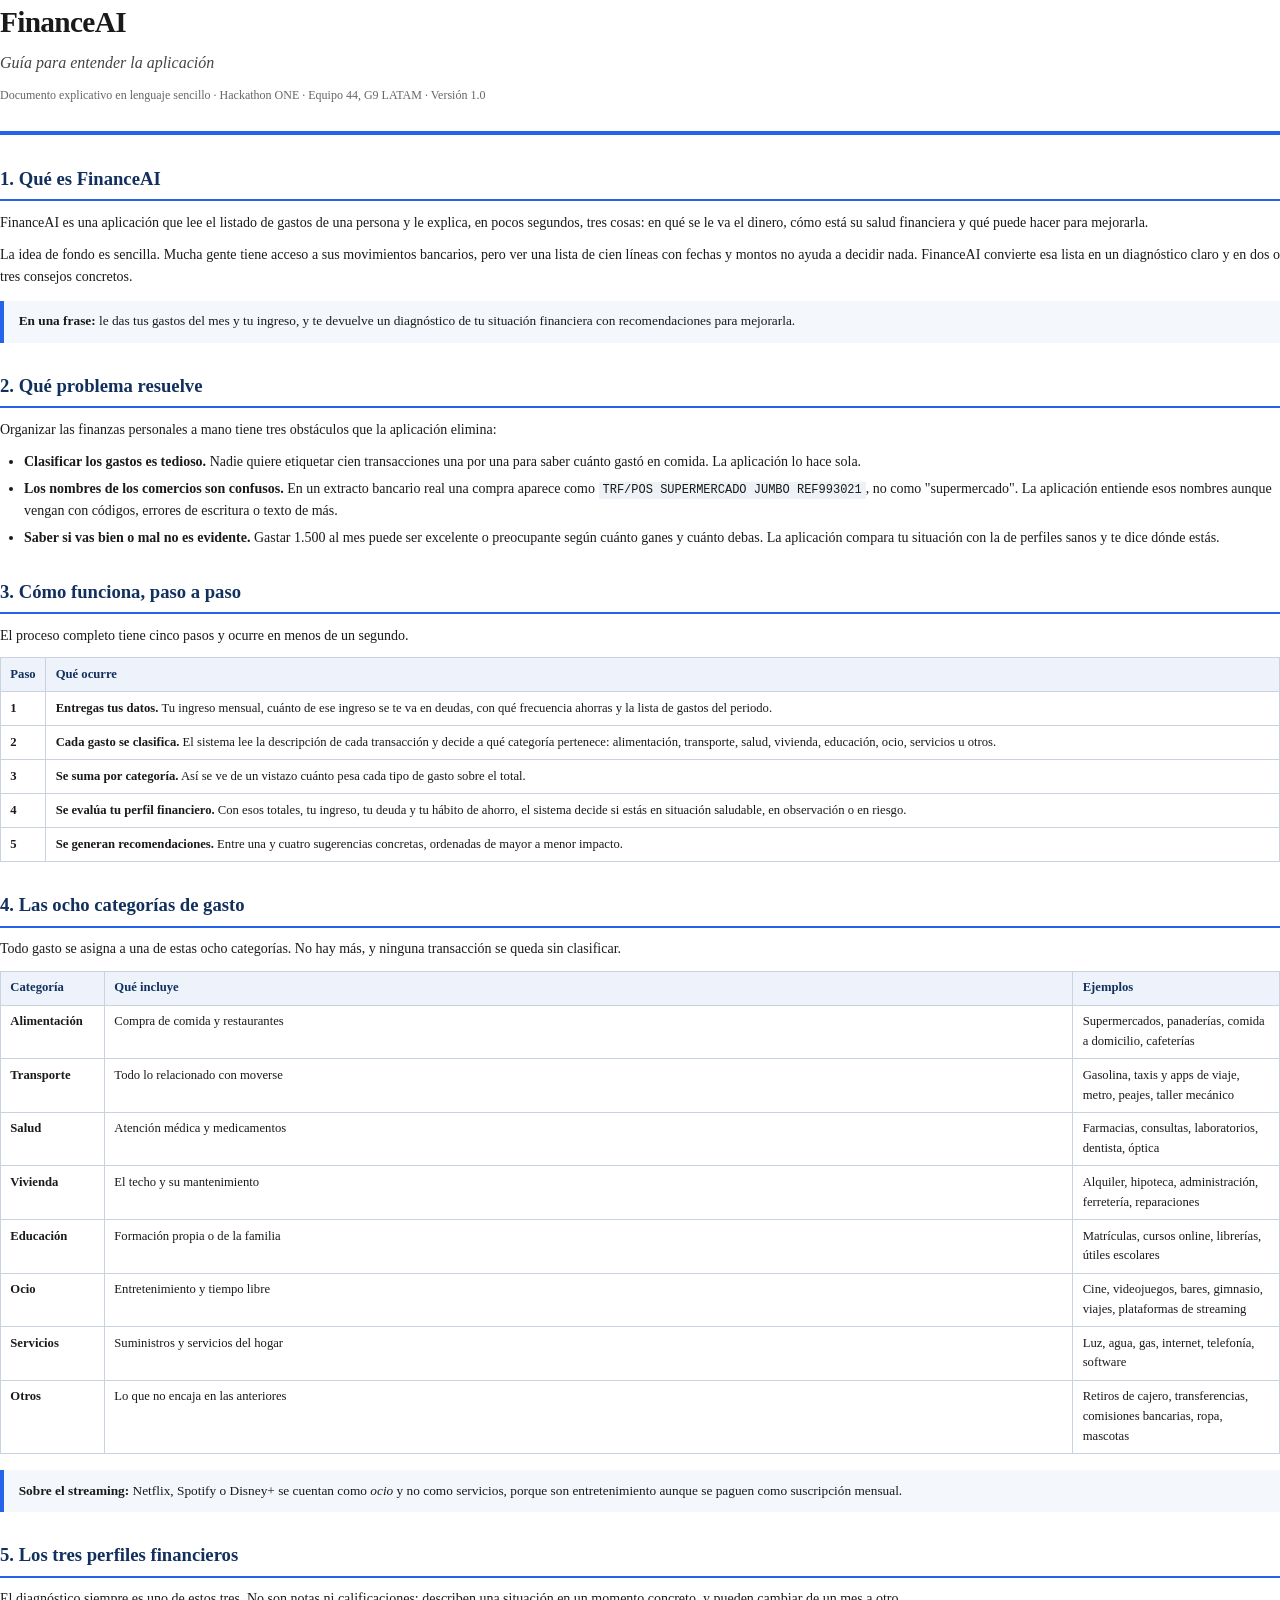
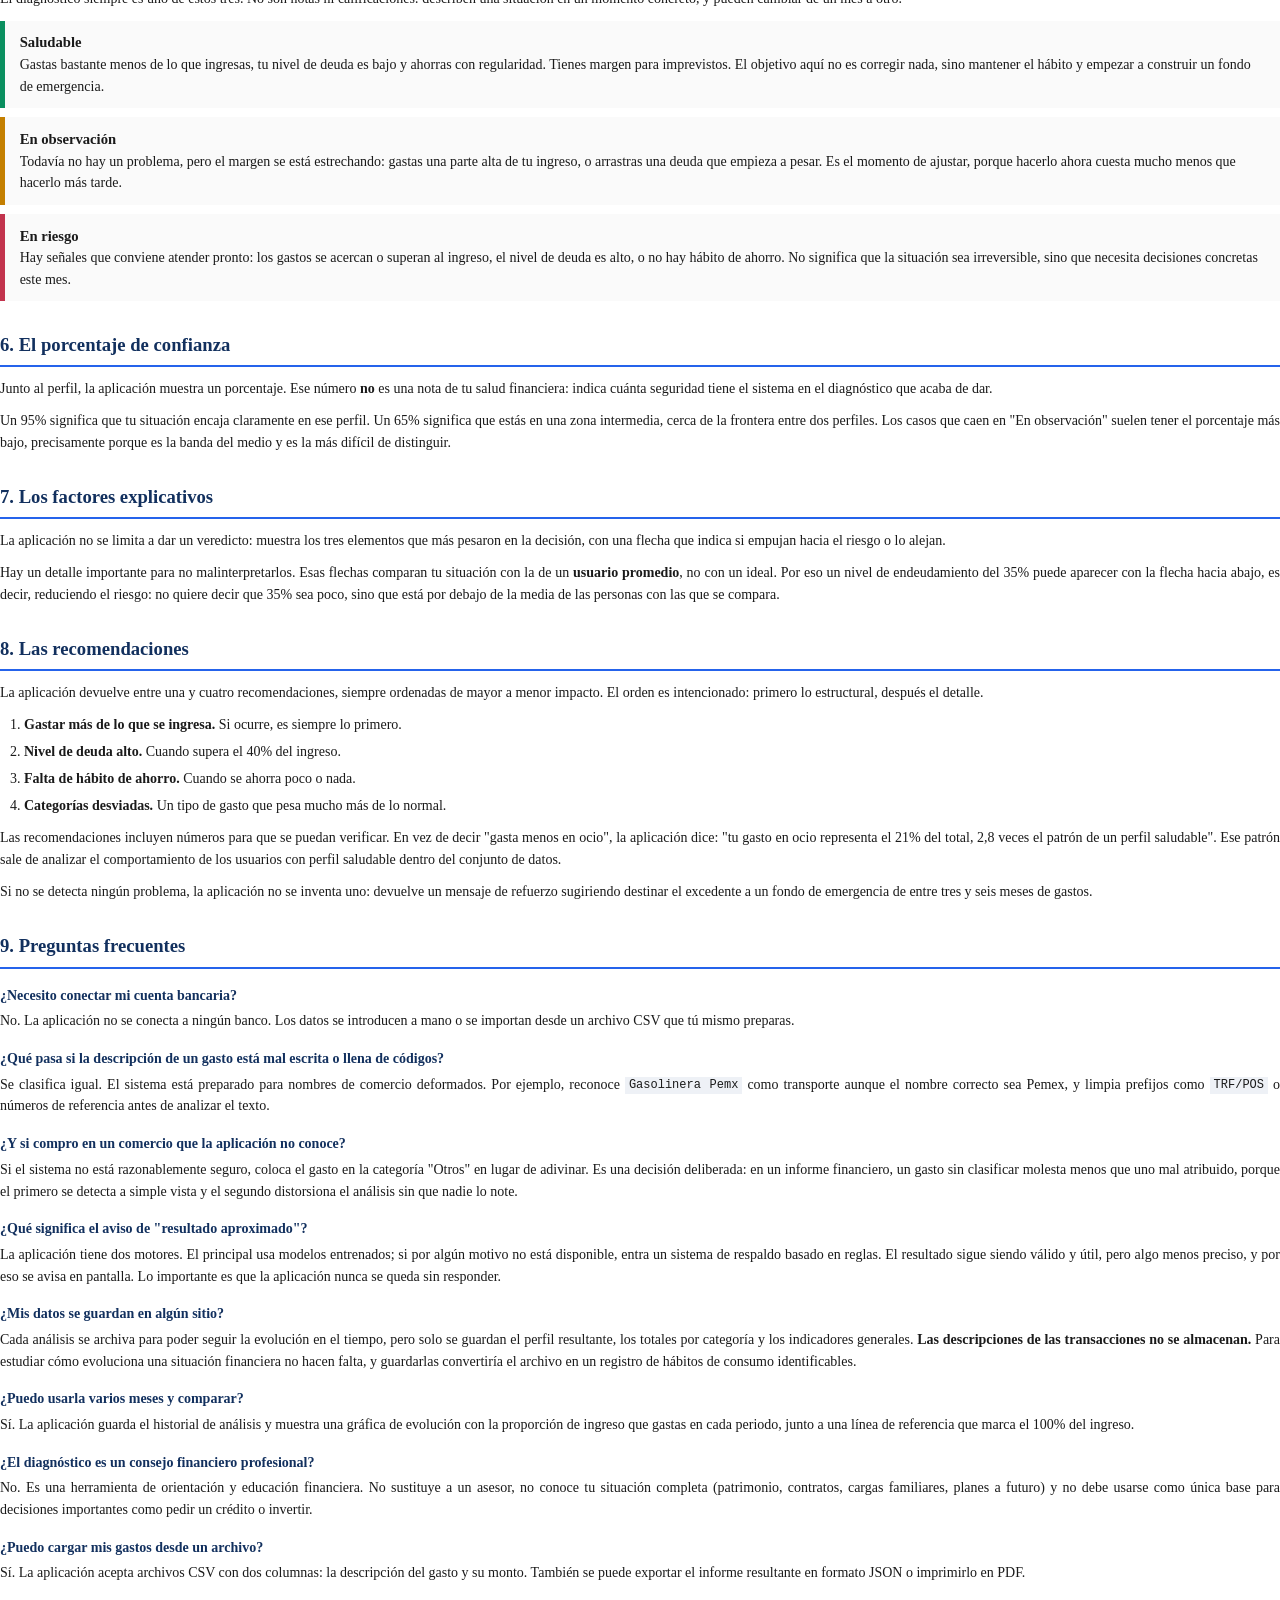
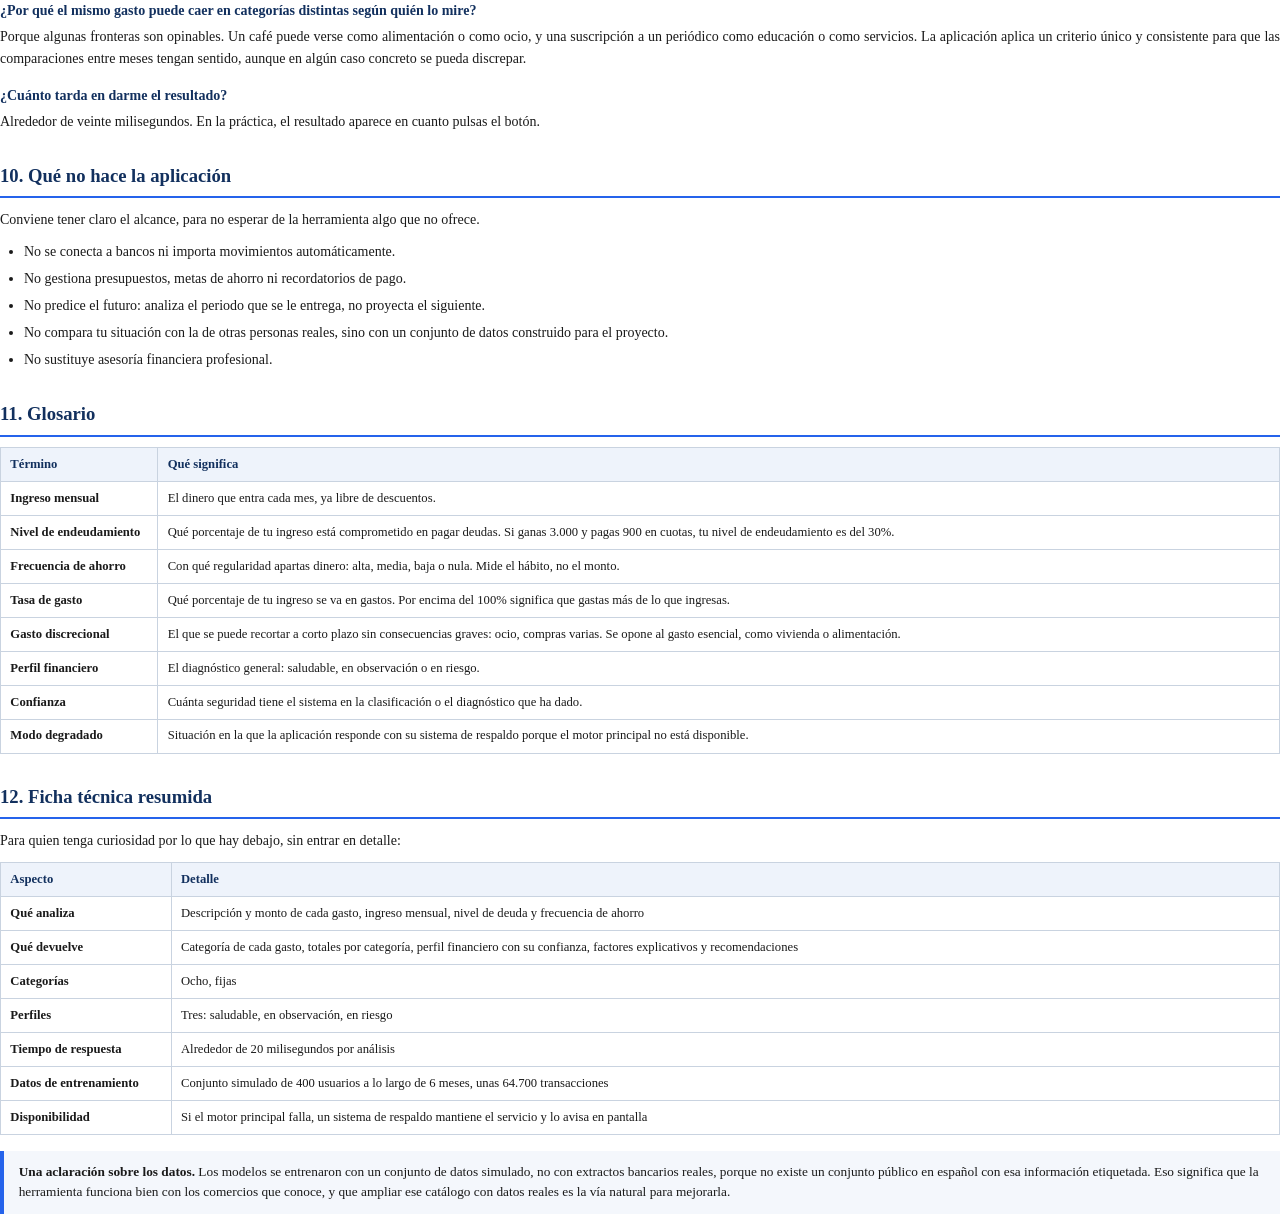
==== docs/guia-usuario.html @ fbb8a193 "Modelos entrenados, endpoint de clasificacion, frontend y documentacion Ciencia de datos - Notebook " ====
<!DOCTYPE html>
<html lang="es">
<head>
<meta charset="UTF-8">
<title>FinanceAI · Guía para entender la aplicación</title>
<style>
  @page { size: A4; margin: 18mm 16mm; }
  * { box-sizing: border-box; }
  body {
    font-family: Georgia, "Times New Roman", serif;
    font-size: 10.5pt; line-height: 1.55; color: #1a1a1a; margin: 0;
  }
  h1 { font-size: 22pt; margin: 0 0 4pt; letter-spacing: -.5pt; }
  h2 {
    font-size: 14pt; margin: 22pt 0 8pt; padding-bottom: 4pt;
    border-bottom: 1.5pt solid #2563eb; color: #12305e; page-break-after: avoid;
  }
  h3 { font-size: 11.5pt; margin: 14pt 0 4pt; color: #12305e; page-break-after: avoid; }
  p { margin: 0 0 8pt; text-align: justify; }
  ul, ol { margin: 0 0 8pt; padding-left: 18pt; }
  li { margin-bottom: 4pt; }
  .portada { border-bottom: 3pt solid #2563eb; padding-bottom: 12pt; margin-bottom: 6pt; }
  .subtitulo { font-size: 12pt; color: #444; margin: 0; font-style: italic; }
  .meta { font-size: 9pt; color: #666; margin-top: 8pt; }
  table { width: 100%; border-collapse: collapse; margin: 8pt 0 12pt; font-size: 9.5pt; }
  th, td { border: .75pt solid #c9d3e0; padding: 5pt 7pt; text-align: left; vertical-align: top; }
  th { background: #eef3fb; font-weight: bold; color: #12305e; }
  .nota {
    background: #f4f7fc; border-left: 3pt solid #2563eb;
    padding: 8pt 11pt; margin: 10pt 0; font-size: 10pt;
  }
  .pregunta { font-weight: bold; color: #12305e; margin: 12pt 0 3pt; page-break-after: avoid; }
  .respuesta { margin: 0 0 8pt; }
  .perfil { padding: 8pt 11pt; margin: 7pt 0; border-left: 4pt solid #999; background: #fafafa; }
  .verde { border-left-color: #0a8f5f; }
  .ambar { border-left-color: #c47f00; }
  .rojo  { border-left-color: #c2334d; }
  .perfil strong { font-size: 11pt; }
  code { font-family: Consolas, monospace; font-size: 9pt; background: #eef1f6; padding: 1pt 3pt; }
  .seccion { page-break-inside: avoid; }
</style>
</head>
<body>

<div class="portada">
  <h1>FinanceAI</h1>
  <p class="subtitulo">Guía para entender la aplicación</p>
  <p class="meta">
    Documento explicativo en lenguaje sencillo · Hackathon ONE · Equipo 44, G9 LATAM · Versión 1.0
  </p>
</div>

<h2>1. Qué es FinanceAI</h2>

<p>
FinanceAI es una aplicación que lee el listado de gastos de una persona y le explica, en pocos
segundos, tres cosas: en qué se le va el dinero, cómo está su salud financiera y qué puede
hacer para mejorarla.
</p>

<p>
La idea de fondo es sencilla. Mucha gente tiene acceso a sus movimientos bancarios, pero ver
una lista de cien líneas con fechas y montos no ayuda a decidir nada. FinanceAI convierte esa
lista en un diagnóstico claro y en dos o tres consejos concretos.
</p>

<div class="nota">
  <strong>En una frase:</strong> le das tus gastos del mes y tu ingreso, y te devuelve un
  diagnóstico de tu situación financiera con recomendaciones para mejorarla.
</div>

<h2>2. Qué problema resuelve</h2>

<p>
Organizar las finanzas personales a mano tiene tres obstáculos que la aplicación elimina:
</p>

<ul>
  <li>
    <strong>Clasificar los gastos es tedioso.</strong> Nadie quiere etiquetar cien
    transacciones una por una para saber cuánto gastó en comida. La aplicación lo hace sola.
  </li>
  <li>
    <strong>Los nombres de los comercios son confusos.</strong> En un extracto bancario real
    una compra aparece como <code>TRF/POS SUPERMERCADO JUMBO REF993021</code>, no como
    "supermercado". La aplicación entiende esos nombres aunque vengan con códigos, errores de
    escritura o texto de más.
  </li>
  <li>
    <strong>Saber si vas bien o mal no es evidente.</strong> Gastar 1.500 al mes puede ser
    excelente o preocupante según cuánto ganes y cuánto debas. La aplicación compara tu
    situación con la de perfiles sanos y te dice dónde estás.
  </li>
</ul>

<h2>3. Cómo funciona, paso a paso</h2>

<p>
El proceso completo tiene cinco pasos y ocurre en menos de un segundo.
</p>

<table>
  <tr>
    <th style="width:34pt">Paso</th>
    <th>Qué ocurre</th>
  </tr>
  <tr>
    <td><strong>1</strong></td>
    <td>
      <strong>Entregas tus datos.</strong> Tu ingreso mensual, cuánto de ese ingreso se te va
      en deudas, con qué frecuencia ahorras y la lista de gastos del periodo.
    </td>
  </tr>
  <tr>
    <td><strong>2</strong></td>
    <td>
      <strong>Cada gasto se clasifica.</strong> El sistema lee la descripción de cada
      transacción y decide a qué categoría pertenece: alimentación, transporte, salud,
      vivienda, educación, ocio, servicios u otros.
    </td>
  </tr>
  <tr>
    <td><strong>3</strong></td>
    <td>
      <strong>Se suma por categoría.</strong> Así se ve de un vistazo cuánto pesa cada tipo de
      gasto sobre el total.
    </td>
  </tr>
  <tr>
    <td><strong>4</strong></td>
    <td>
      <strong>Se evalúa tu perfil financiero.</strong> Con esos totales, tu ingreso, tu deuda y
      tu hábito de ahorro, el sistema decide si estás en situación saludable, en observación o
      en riesgo.
    </td>
  </tr>
  <tr>
    <td><strong>5</strong></td>
    <td>
      <strong>Se generan recomendaciones.</strong> Entre una y cuatro sugerencias concretas,
      ordenadas de mayor a menor impacto.
    </td>
  </tr>
</table>

<h2>4. Las ocho categorías de gasto</h2>

<p>
Todo gasto se asigna a una de estas ocho categorías. No hay más, y ninguna transacción se
queda sin clasificar.
</p>

<table>
  <tr>
    <th style="width:78pt">Categoría</th>
    <th>Qué incluye</th>
    <th style="width:155pt">Ejemplos</th>
  </tr>
  <tr>
    <td><strong>Alimentación</strong></td>
    <td>Compra de comida y restaurantes</td>
    <td>Supermercados, panaderías, comida a domicilio, cafeterías</td>
  </tr>
  <tr>
    <td><strong>Transporte</strong></td>
    <td>Todo lo relacionado con moverse</td>
    <td>Gasolina, taxis y apps de viaje, metro, peajes, taller mecánico</td>
  </tr>
  <tr>
    <td><strong>Salud</strong></td>
    <td>Atención médica y medicamentos</td>
    <td>Farmacias, consultas, laboratorios, dentista, óptica</td>
  </tr>
  <tr>
    <td><strong>Vivienda</strong></td>
    <td>El techo y su mantenimiento</td>
    <td>Alquiler, hipoteca, administración, ferretería, reparaciones</td>
  </tr>
  <tr>
    <td><strong>Educación</strong></td>
    <td>Formación propia o de la familia</td>
    <td>Matrículas, cursos online, librerías, útiles escolares</td>
  </tr>
  <tr>
    <td><strong>Ocio</strong></td>
    <td>Entretenimiento y tiempo libre</td>
    <td>Cine, videojuegos, bares, gimnasio, viajes, plataformas de streaming</td>
  </tr>
  <tr>
    <td><strong>Servicios</strong></td>
    <td>Suministros y servicios del hogar</td>
    <td>Luz, agua, gas, internet, telefonía, software</td>
  </tr>
  <tr>
    <td><strong>Otros</strong></td>
    <td>Lo que no encaja en las anteriores</td>
    <td>Retiros de cajero, transferencias, comisiones bancarias, ropa, mascotas</td>
  </tr>
</table>

<div class="nota">
  <strong>Sobre el streaming:</strong> Netflix, Spotify o Disney+ se cuentan como
  <em>ocio</em> y no como servicios, porque son entretenimiento aunque se paguen como
  suscripción mensual.
</div>

<h2>5. Los tres perfiles financieros</h2>

<p>
El diagnóstico siempre es uno de estos tres. No son notas ni calificaciones: describen una
situación en un momento concreto, y pueden cambiar de un mes a otro.
</p>

<div class="perfil verde">
  <strong>Saludable</strong><br>
  Gastas bastante menos de lo que ingresas, tu nivel de deuda es bajo y ahorras con
  regularidad. Tienes margen para imprevistos. El objetivo aquí no es corregir nada, sino
  mantener el hábito y empezar a construir un fondo de emergencia.
</div>

<div class="perfil ambar">
  <strong>En observación</strong><br>
  Todavía no hay un problema, pero el margen se está estrechando: gastas una parte alta de tu
  ingreso, o arrastras una deuda que empieza a pesar. Es el momento de ajustar, porque hacerlo
  ahora cuesta mucho menos que hacerlo más tarde.
</div>

<div class="perfil rojo">
  <strong>En riesgo</strong><br>
  Hay señales que conviene atender pronto: los gastos se acercan o superan al ingreso, el nivel
  de deuda es alto, o no hay hábito de ahorro. No significa que la situación sea irreversible,
  sino que necesita decisiones concretas este mes.
</div>

<h2>6. El porcentaje de confianza</h2>

<p>
Junto al perfil, la aplicación muestra un porcentaje. Ese número <strong>no</strong> es una
nota de tu salud financiera: indica cuánta seguridad tiene el sistema en el diagnóstico que
acaba de dar.
</p>

<p>
Un 95% significa que tu situación encaja claramente en ese perfil. Un 65% significa que estás
en una zona intermedia, cerca de la frontera entre dos perfiles. Los casos que caen en
"En observación" suelen tener el porcentaje más bajo, precisamente porque es la banda del
medio y es la más difícil de distinguir.
</p>

<h2>7. Los factores explicativos</h2>

<p>
La aplicación no se limita a dar un veredicto: muestra los tres elementos que más pesaron en
la decisión, con una flecha que indica si empujan hacia el riesgo o lo alejan.
</p>

<p>
Hay un detalle importante para no malinterpretarlos. Esas flechas comparan tu situación con la
de un <strong>usuario promedio</strong>, no con un ideal. Por eso un nivel de endeudamiento del
35% puede aparecer con la flecha hacia abajo, es decir, reduciendo el riesgo: no quiere decir
que 35% sea poco, sino que está por debajo de la media de las personas con las que se compara.
</p>

<h2>8. Las recomendaciones</h2>

<p>
La aplicación devuelve entre una y cuatro recomendaciones, siempre ordenadas de mayor a menor
impacto. El orden es intencionado: primero lo estructural, después el detalle.
</p>

<ol>
  <li><strong>Gastar más de lo que se ingresa.</strong> Si ocurre, es siempre lo primero.</li>
  <li><strong>Nivel de deuda alto.</strong> Cuando supera el 40% del ingreso.</li>
  <li><strong>Falta de hábito de ahorro.</strong> Cuando se ahorra poco o nada.</li>
  <li><strong>Categorías desviadas.</strong> Un tipo de gasto que pesa mucho más de lo normal.</li>
</ol>

<p>
Las recomendaciones incluyen números para que se puedan verificar. En vez de decir "gasta
menos en ocio", la aplicación dice: "tu gasto en ocio representa el 21% del total, 2,8 veces el
patrón de un perfil saludable". Ese patrón sale de analizar el comportamiento de los usuarios
con perfil saludable dentro del conjunto de datos.
</p>

<p>
Si no se detecta ningún problema, la aplicación no se inventa uno: devuelve un mensaje de
refuerzo sugiriendo destinar el excedente a un fondo de emergencia de entre tres y seis meses
de gastos.
</p>

<h2>9. Preguntas frecuentes</h2>

<div class="seccion">
<p class="pregunta">¿Necesito conectar mi cuenta bancaria?</p>
<p class="respuesta">
No. La aplicación no se conecta a ningún banco. Los datos se introducen a mano o se importan
desde un archivo CSV que tú mismo preparas.
</p>
</div>

<div class="seccion">
<p class="pregunta">¿Qué pasa si la descripción de un gasto está mal escrita o llena de códigos?</p>
<p class="respuesta">
Se clasifica igual. El sistema está preparado para nombres de comercio deformados. Por ejemplo,
reconoce <code>Gasolinera Pemx</code> como transporte aunque el nombre correcto sea Pemex, y
limpia prefijos como <code>TRF/POS</code> o números de referencia antes de analizar el texto.
</p>
</div>

<div class="seccion">
<p class="pregunta">¿Y si compro en un comercio que la aplicación no conoce?</p>
<p class="respuesta">
Si el sistema no está razonablemente seguro, coloca el gasto en la categoría "Otros" en lugar
de adivinar. Es una decisión deliberada: en un informe financiero, un gasto sin clasificar
molesta menos que uno mal atribuido, porque el primero se detecta a simple vista y el segundo
distorsiona el análisis sin que nadie lo note.
</p>
</div>

<div class="seccion">
<p class="pregunta">¿Qué significa el aviso de "resultado aproximado"?</p>
<p class="respuesta">
La aplicación tiene dos motores. El principal usa modelos entrenados; si por algún motivo no
está disponible, entra un sistema de respaldo basado en reglas. El resultado sigue siendo
válido y útil, pero algo menos preciso, y por eso se avisa en pantalla. Lo importante es que la
aplicación nunca se queda sin responder.
</p>
</div>

<div class="seccion">
<p class="pregunta">¿Mis datos se guardan en algún sitio?</p>
<p class="respuesta">
Cada análisis se archiva para poder seguir la evolución en el tiempo, pero solo se guardan el
perfil resultante, los totales por categoría y los indicadores generales.
<strong>Las descripciones de las transacciones no se almacenan.</strong> Para estudiar cómo
evoluciona una situación financiera no hacen falta, y guardarlas convertiría el archivo en un
registro de hábitos de consumo identificables.
</p>
</div>

<div class="seccion">
<p class="pregunta">¿Puedo usarla varios meses y comparar?</p>
<p class="respuesta">
Sí. La aplicación guarda el historial de análisis y muestra una gráfica de evolución con la
proporción de ingreso que gastas en cada periodo, junto a una línea de referencia que marca el
100% del ingreso.
</p>
</div>

<div class="seccion">
<p class="pregunta">¿El diagnóstico es un consejo financiero profesional?</p>
<p class="respuesta">
No. Es una herramienta de orientación y educación financiera. No sustituye a un asesor, no
conoce tu situación completa (patrimonio, contratos, cargas familiares, planes a futuro) y no
debe usarse como única base para decisiones importantes como pedir un crédito o invertir.
</p>
</div>

<div class="seccion">
<p class="pregunta">¿Puedo cargar mis gastos desde un archivo?</p>
<p class="respuesta">
Sí. La aplicación acepta archivos CSV con dos columnas: la descripción del gasto y su monto.
También se puede exportar el informe resultante en formato JSON o imprimirlo en PDF.
</p>
</div>

<div class="seccion">
<p class="pregunta">¿Por qué el mismo gasto puede caer en categorías distintas según quién lo mire?</p>
<p class="respuesta">
Porque algunas fronteras son opinables. Un café puede verse como alimentación o como ocio, y
una suscripción a un periódico como educación o como servicios. La aplicación aplica un
criterio único y consistente para que las comparaciones entre meses tengan sentido, aunque en
algún caso concreto se pueda discrepar.
</p>
</div>

<div class="seccion">
<p class="pregunta">¿Cuánto tarda en darme el resultado?</p>
<p class="respuesta">
Alrededor de veinte milisegundos. En la práctica, el resultado aparece en cuanto pulsas el
botón.
</p>
</div>

<h2>10. Qué no hace la aplicación</h2>

<p>
Conviene tener claro el alcance, para no esperar de la herramienta algo que no ofrece.
</p>

<ul>
  <li>No se conecta a bancos ni importa movimientos automáticamente.</li>
  <li>No gestiona presupuestos, metas de ahorro ni recordatorios de pago.</li>
  <li>No predice el futuro: analiza el periodo que se le entrega, no proyecta el siguiente.</li>
  <li>No compara tu situación con la de otras personas reales, sino con un conjunto de datos
      construido para el proyecto.</li>
  <li>No sustituye asesoría financiera profesional.</li>
</ul>

<h2>11. Glosario</h2>

<table>
  <tr><th style="width:118pt">Término</th><th>Qué significa</th></tr>
  <tr>
    <td><strong>Ingreso mensual</strong></td>
    <td>El dinero que entra cada mes, ya libre de descuentos.</td>
  </tr>
  <tr>
    <td><strong>Nivel de endeudamiento</strong></td>
    <td>Qué porcentaje de tu ingreso está comprometido en pagar deudas. Si ganas 3.000 y pagas
        900 en cuotas, tu nivel de endeudamiento es del 30%.</td>
  </tr>
  <tr>
    <td><strong>Frecuencia de ahorro</strong></td>
    <td>Con qué regularidad apartas dinero: alta, media, baja o nula. Mide el hábito, no el
        monto.</td>
  </tr>
  <tr>
    <td><strong>Tasa de gasto</strong></td>
    <td>Qué porcentaje de tu ingreso se va en gastos. Por encima del 100% significa que gastas
        más de lo que ingresas.</td>
  </tr>
  <tr>
    <td><strong>Gasto discrecional</strong></td>
    <td>El que se puede recortar a corto plazo sin consecuencias graves: ocio, compras varias.
        Se opone al gasto esencial, como vivienda o alimentación.</td>
  </tr>
  <tr>
    <td><strong>Perfil financiero</strong></td>
    <td>El diagnóstico general: saludable, en observación o en riesgo.</td>
  </tr>
  <tr>
    <td><strong>Confianza</strong></td>
    <td>Cuánta seguridad tiene el sistema en la clasificación o el diagnóstico que ha dado.</td>
  </tr>
  <tr>
    <td><strong>Modo degradado</strong></td>
    <td>Situación en la que la aplicación responde con su sistema de respaldo porque el motor
        principal no está disponible.</td>
  </tr>
</table>

<h2>12. Ficha técnica resumida</h2>

<p>
Para quien tenga curiosidad por lo que hay debajo, sin entrar en detalle:
</p>

<table>
  <tr><th style="width:128pt">Aspecto</th><th>Detalle</th></tr>
  <tr><td><strong>Qué analiza</strong></td>
      <td>Descripción y monto de cada gasto, ingreso mensual, nivel de deuda y frecuencia de ahorro</td></tr>
  <tr><td><strong>Qué devuelve</strong></td>
      <td>Categoría de cada gasto, totales por categoría, perfil financiero con su confianza,
          factores explicativos y recomendaciones</td></tr>
  <tr><td><strong>Categorías</strong></td>
      <td>Ocho, fijas</td></tr>
  <tr><td><strong>Perfiles</strong></td>
      <td>Tres: saludable, en observación, en riesgo</td></tr>
  <tr><td><strong>Tiempo de respuesta</strong></td>
      <td>Alrededor de 20 milisegundos por análisis</td></tr>
  <tr><td><strong>Datos de entrenamiento</strong></td>
      <td>Conjunto simulado de 400 usuarios a lo largo de 6 meses, unas 64.700 transacciones</td></tr>
  <tr><td><strong>Disponibilidad</strong></td>
      <td>Si el motor principal falla, un sistema de respaldo mantiene el servicio y lo avisa en
          pantalla</td></tr>
</table>

<div class="nota">
  <strong>Una aclaración sobre los datos.</strong> Los modelos se entrenaron con un conjunto de
  datos simulado, no con extractos bancarios reales, porque no existe un conjunto público en
  español con esa información etiquetada. Eso significa que la herramienta funciona bien con los
  comercios que conoce, y que ampliar ese catálogo con datos reales es la vía natural para
  mejorarla.
</div>

</body>
</html>
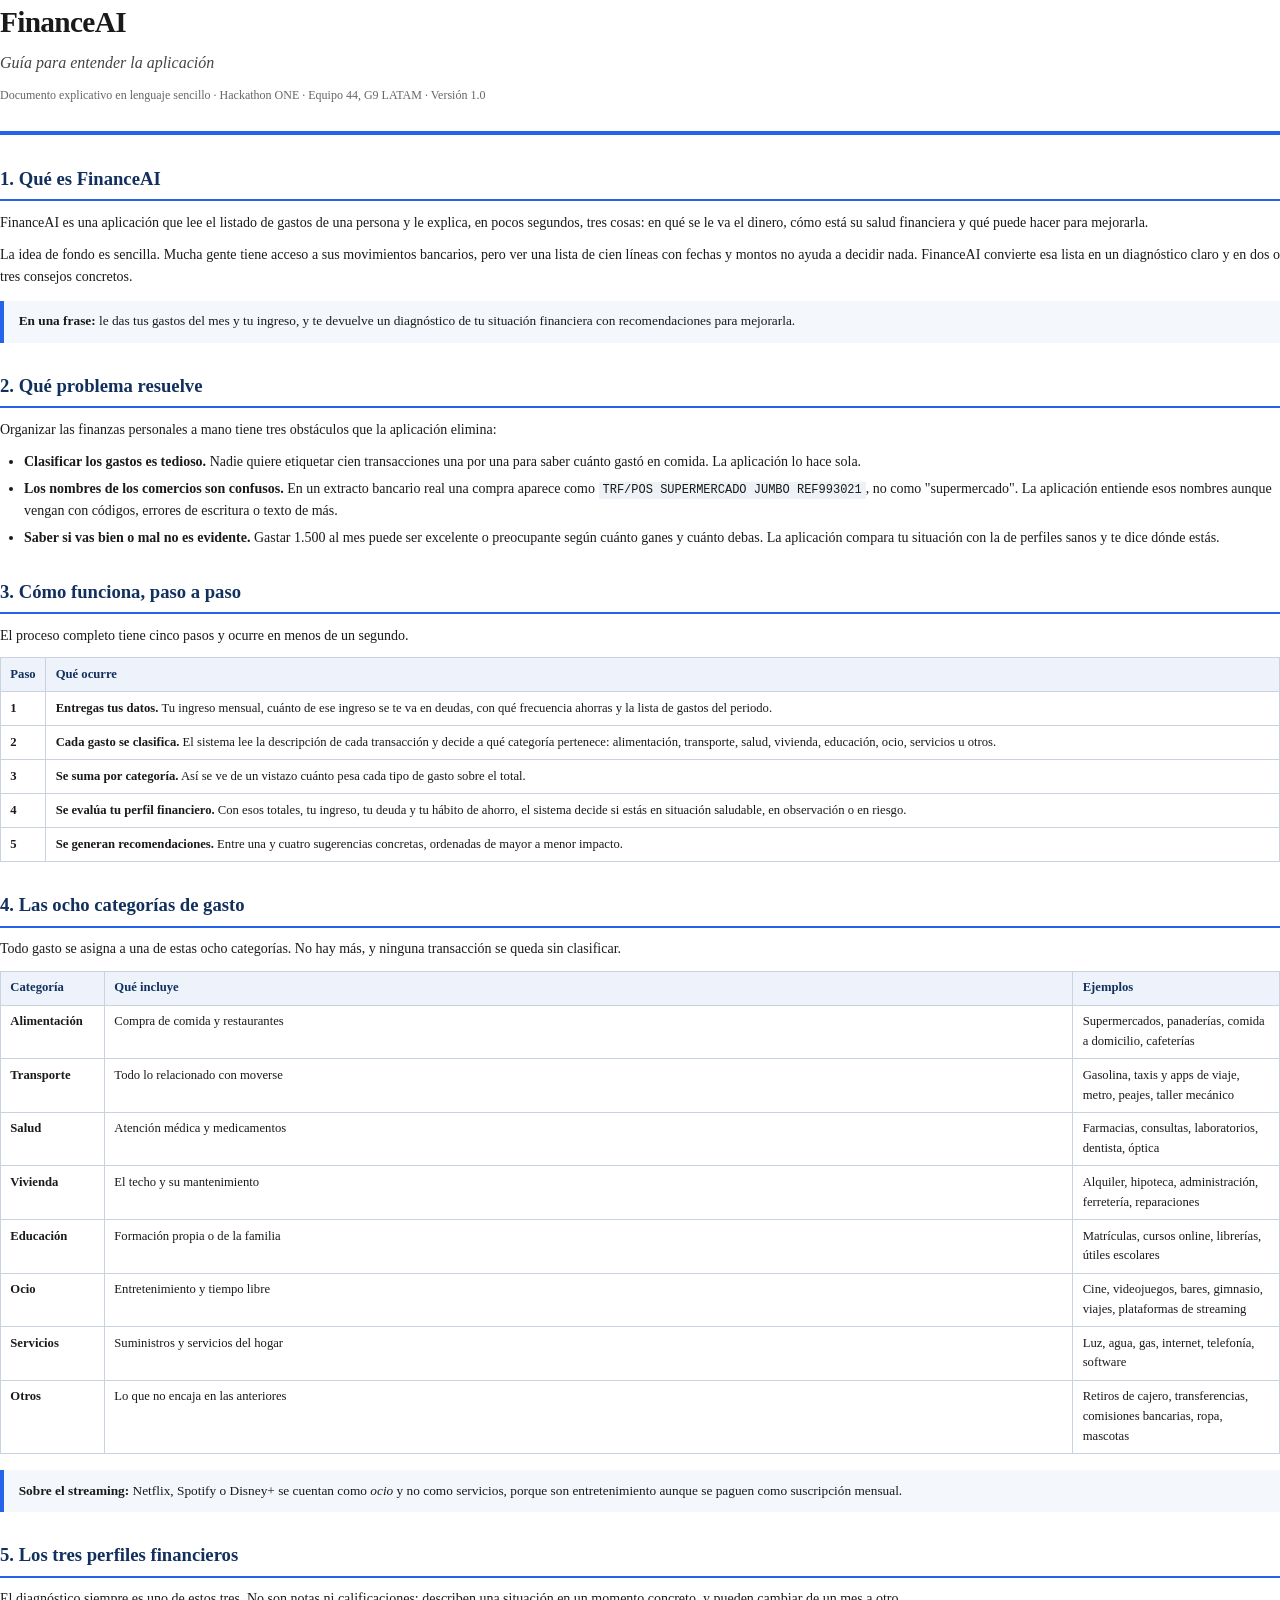
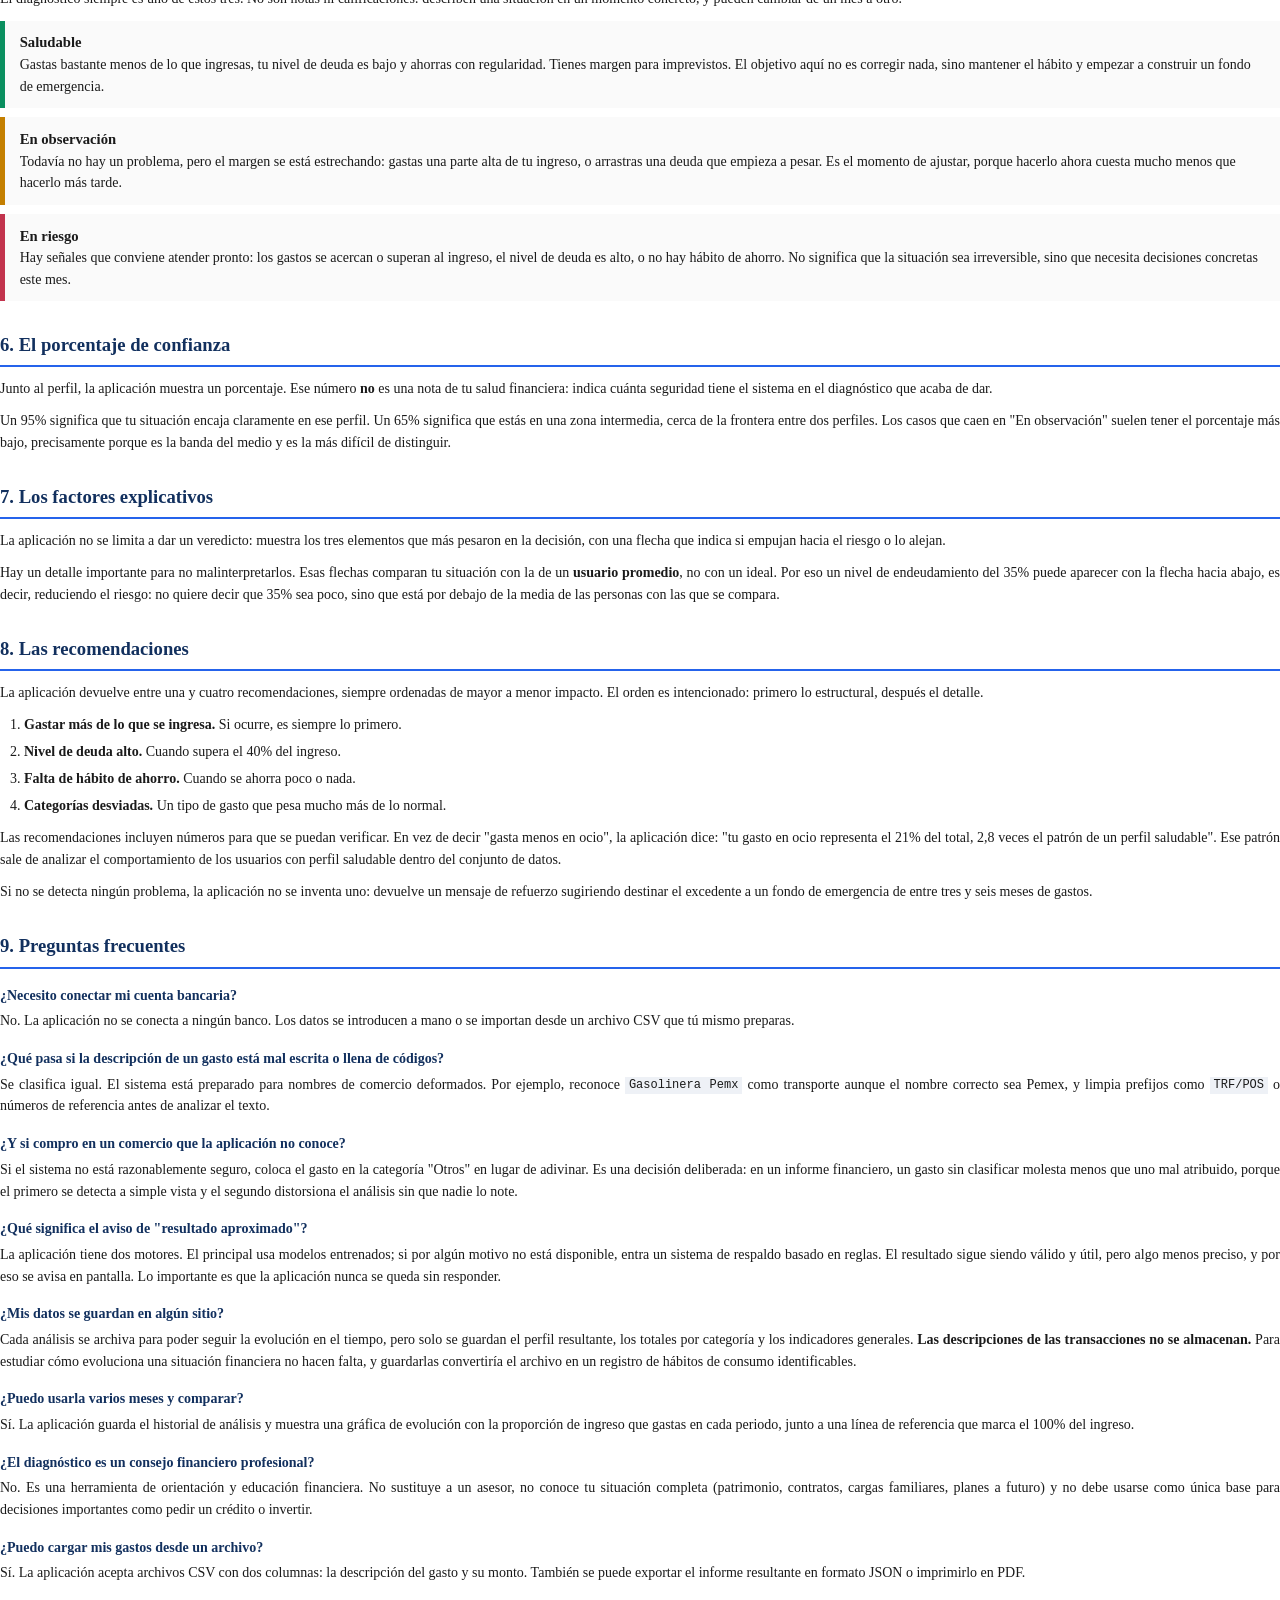
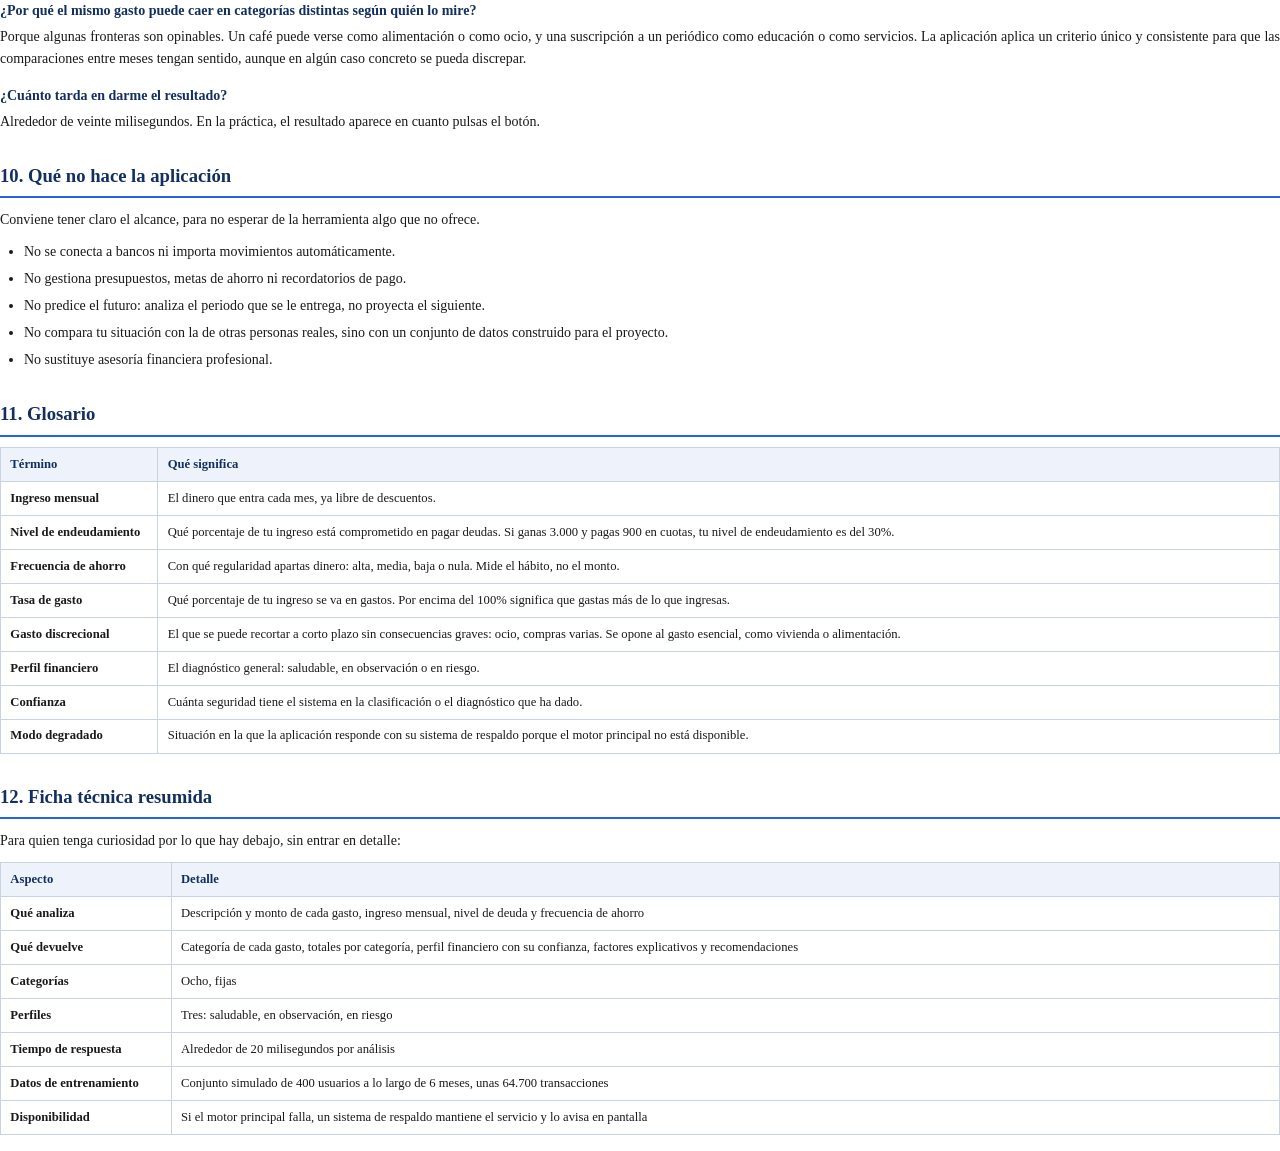
==== commit 06aaa4a2: "Guia de usuario: se retira la nota final sobre el origen de los datos" ====
--- a/docs/guia-usuario.html
+++ b/docs/guia-usuario.html
@@ -466,13 +466,5 @@
           pantalla</td></tr>
 </table>
 
-<div class="nota">
-  <strong>Una aclaración sobre los datos.</strong> Los modelos se entrenaron con un conjunto de
-  datos simulado, no con extractos bancarios reales, porque no existe un conjunto público en
-  español con esa información etiquetada. Eso significa que la herramienta funciona bien con los
-  comercios que conoce, y que ampliar ese catálogo con datos reales es la vía natural para
-  mejorarla.
-</div>
-
 </body>
 </html>
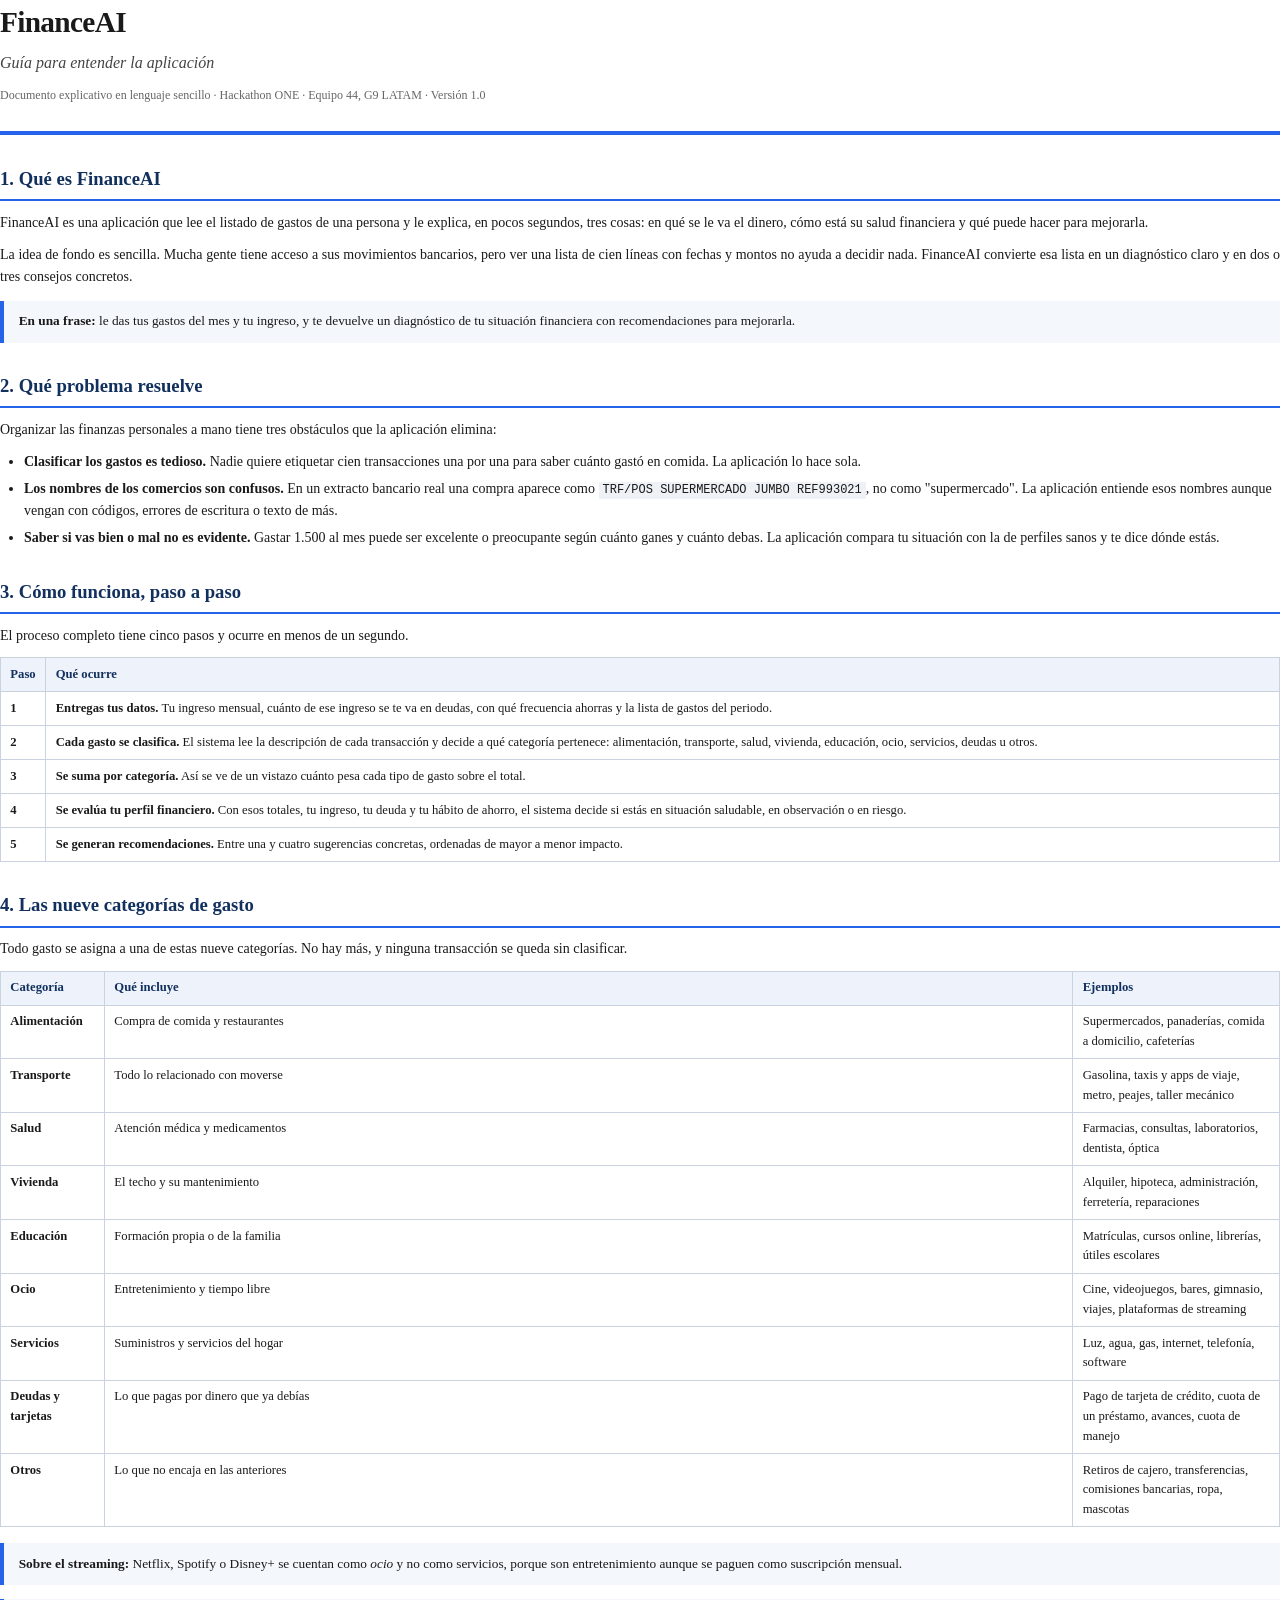
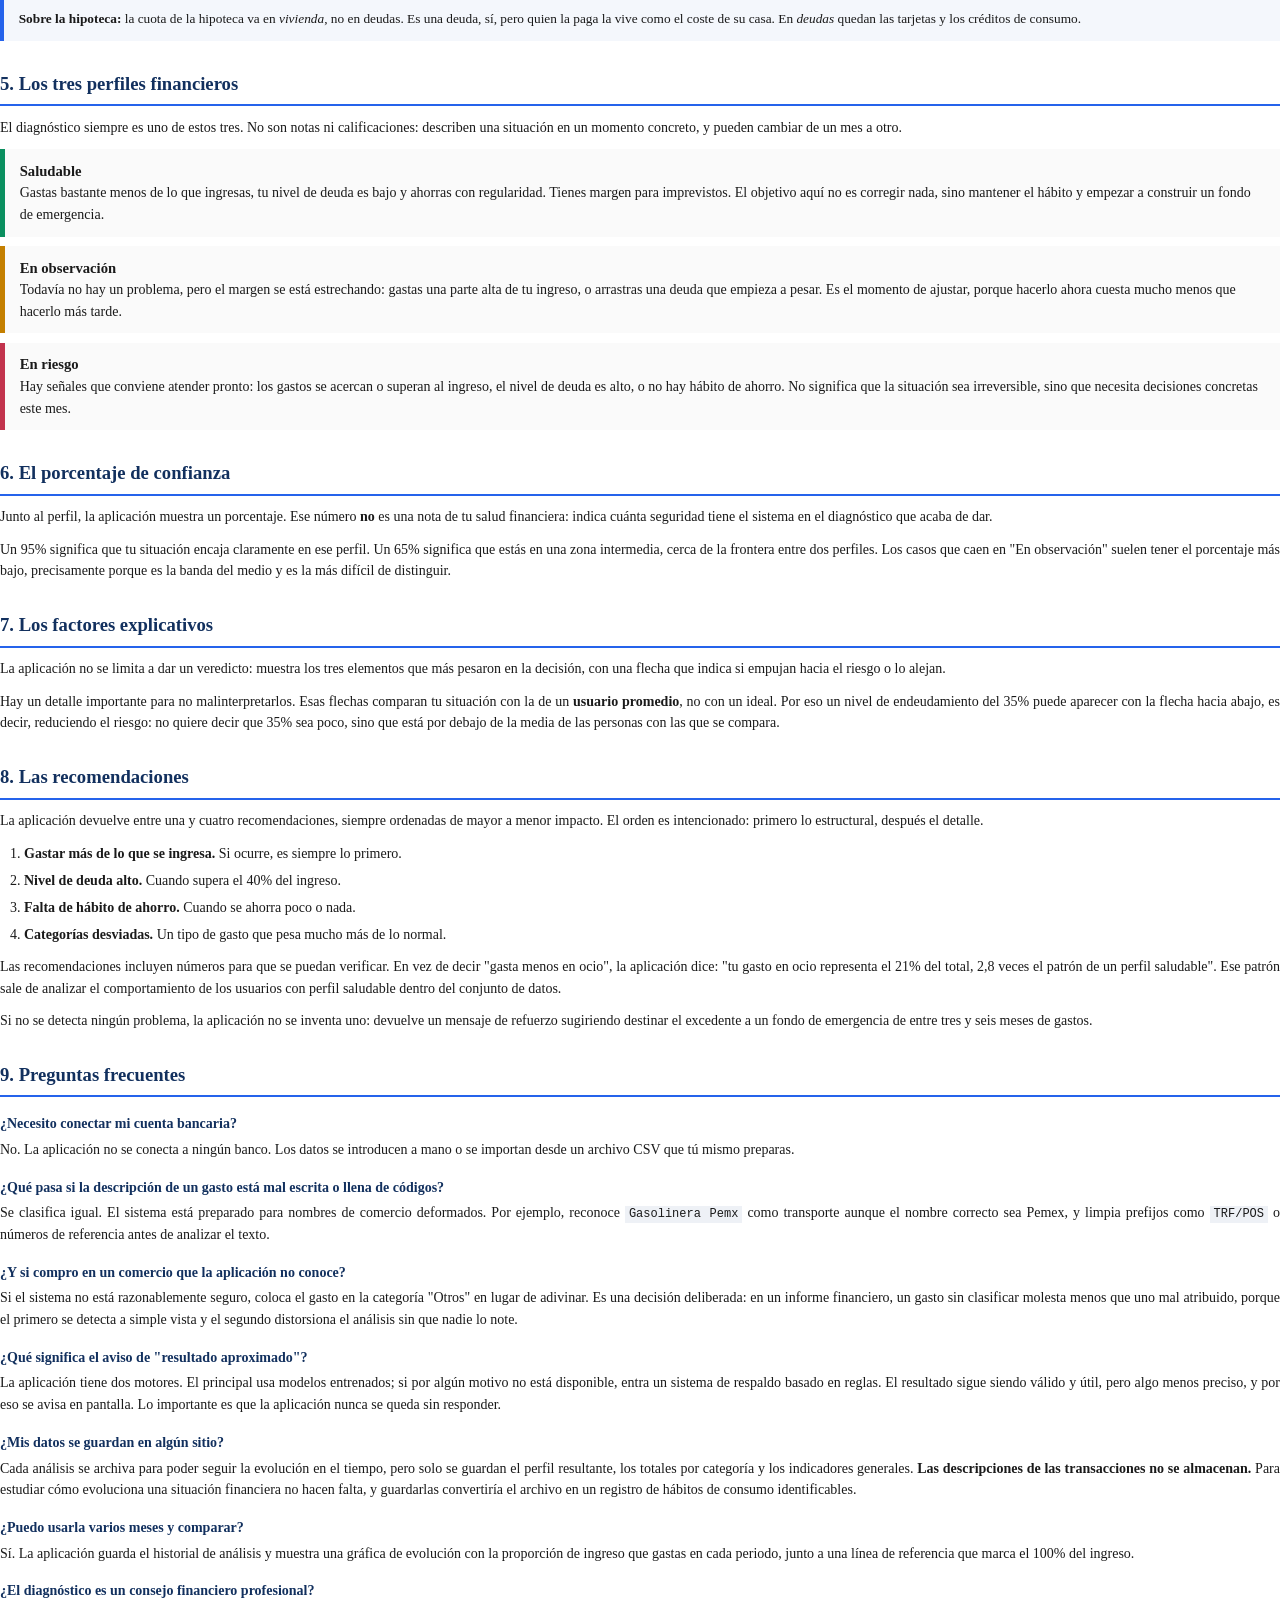
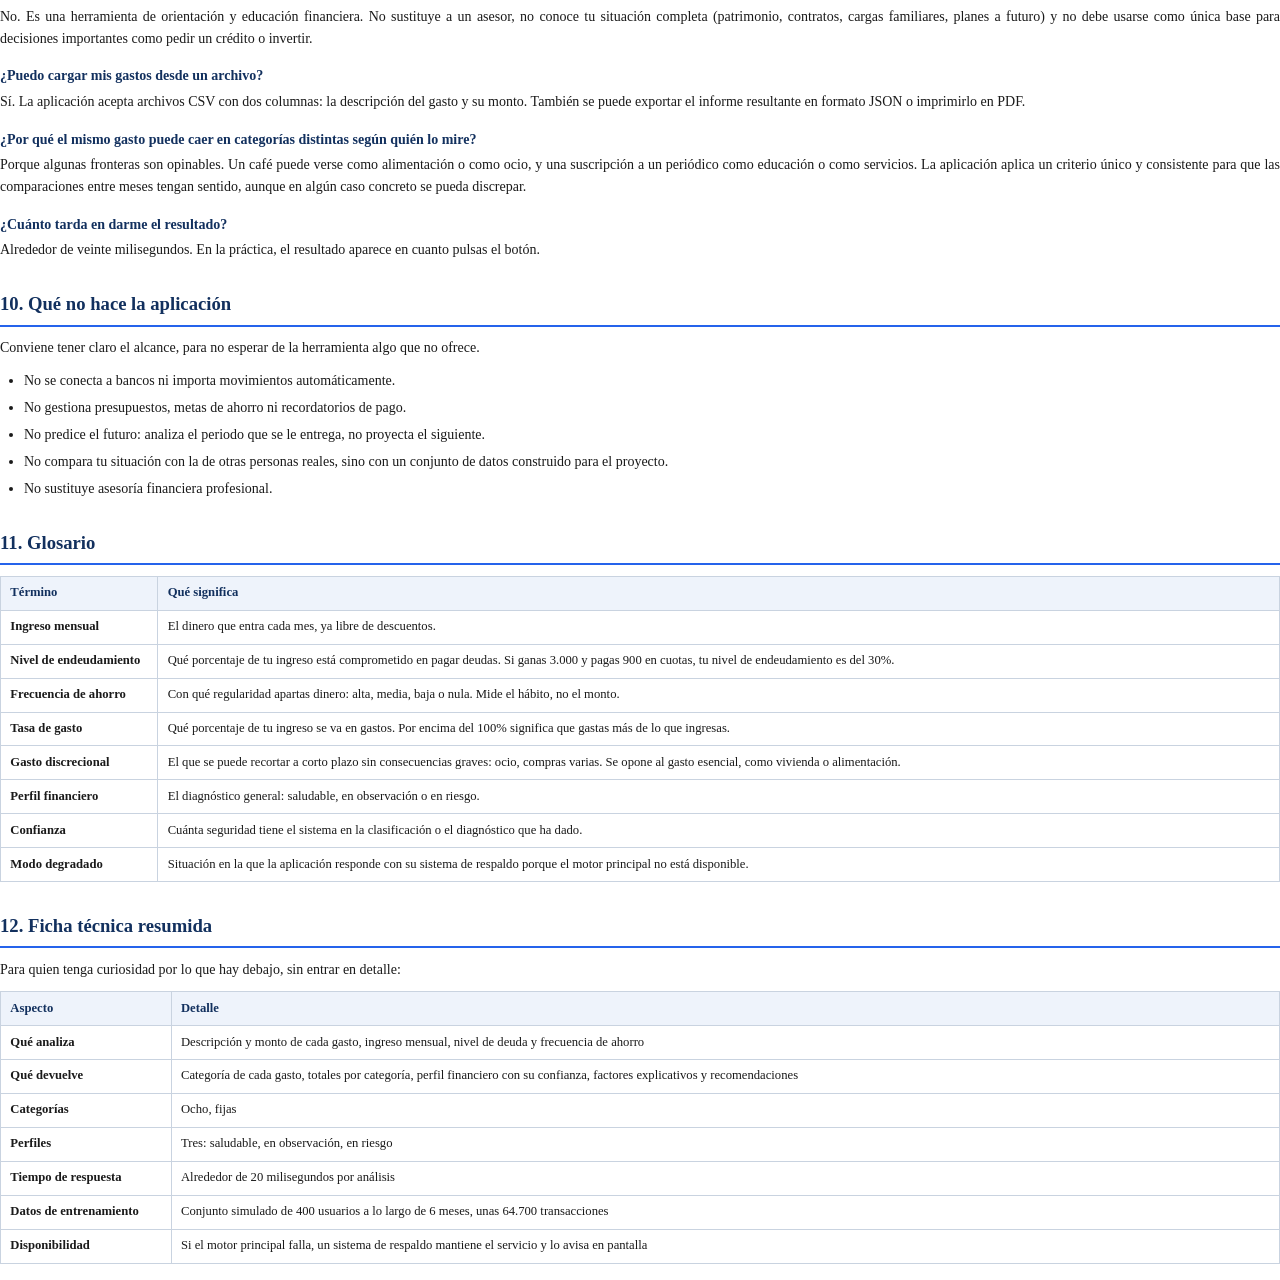
==== commit a1d46257: "Los pagos de tarjeta y las cuotas dejan de caer en otras categorias" ====
--- a/docs/guia-usuario.html
+++ b/docs/guia-usuario.html
@@ -116,7 +116,7 @@
     <td>
       <strong>Cada gasto se clasifica.</strong> El sistema lee la descripción de cada
       transacción y decide a qué categoría pertenece: alimentación, transporte, salud,
-      vivienda, educación, ocio, servicios u otros.
+      vivienda, educación, ocio, servicios, deudas u otros.
     </td>
   </tr>
   <tr>
@@ -143,10 +143,10 @@
   </tr>
 </table>
 
-<h2>4. Las ocho categorías de gasto</h2>
-
-<p>
-Todo gasto se asigna a una de estas ocho categorías. No hay más, y ninguna transacción se
+<h2>4. Las nueve categorías de gasto</h2>
+
+<p>
+Todo gasto se asigna a una de estas nueve categorías. No hay más, y ninguna transacción se
 queda sin clasificar.
 </p>
 
@@ -190,6 +190,11 @@
     <td><strong>Servicios</strong></td>
     <td>Suministros y servicios del hogar</td>
     <td>Luz, agua, gas, internet, telefonía, software</td>
+  </tr>
+  <tr>
+    <td><strong>Deudas y tarjetas</strong></td>
+    <td>Lo que pagas por dinero que ya debías</td>
+    <td>Pago de tarjeta de crédito, cuota de un préstamo, avances, cuota de manejo</td>
   </tr>
   <tr>
     <td><strong>Otros</strong></td>
@@ -202,6 +207,12 @@
   <strong>Sobre el streaming:</strong> Netflix, Spotify o Disney+ se cuentan como
   <em>ocio</em> y no como servicios, porque son entretenimiento aunque se paguen como
   suscripción mensual.
+</div>
+
+<div class="nota">
+  <strong>Sobre la hipoteca:</strong> la cuota de la hipoteca va en <em>vivienda</em>, no en
+  deudas. Es una deuda, sí, pero quien la paga la vive como el coste de su casa. En
+  <em>deudas</em> quedan las tarjetas y los créditos de consumo.
 </div>
 
 <h2>5. Los tres perfiles financieros</h2>
